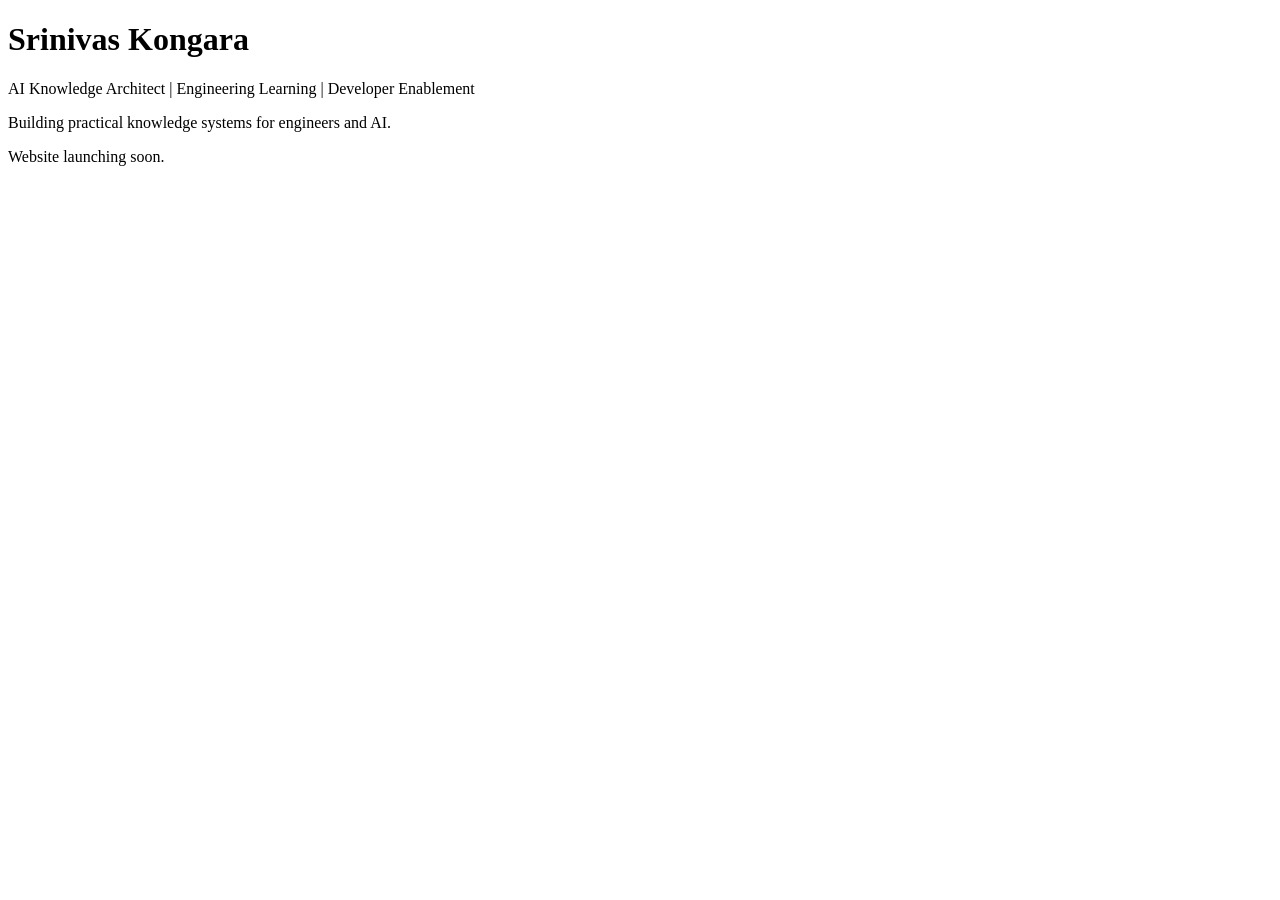
==== index.html @ 6e8b23e7 "Add initial HTML structure for personal website" ====
<!DOCTYPE html>
<html>
<head>
    <title>Srinivas Kongara</title>
    <meta charset="utf-8">
</head>
<body>
    <h1>Srinivas Kongara</h1>

    <p>
        AI Knowledge Architect | Engineering Learning | Developer Enablement
    </p>

    <p>
        Building practical knowledge systems for engineers and AI.
    </p>

    <p>
        Website launching soon.
    </p>
</body>
</html>
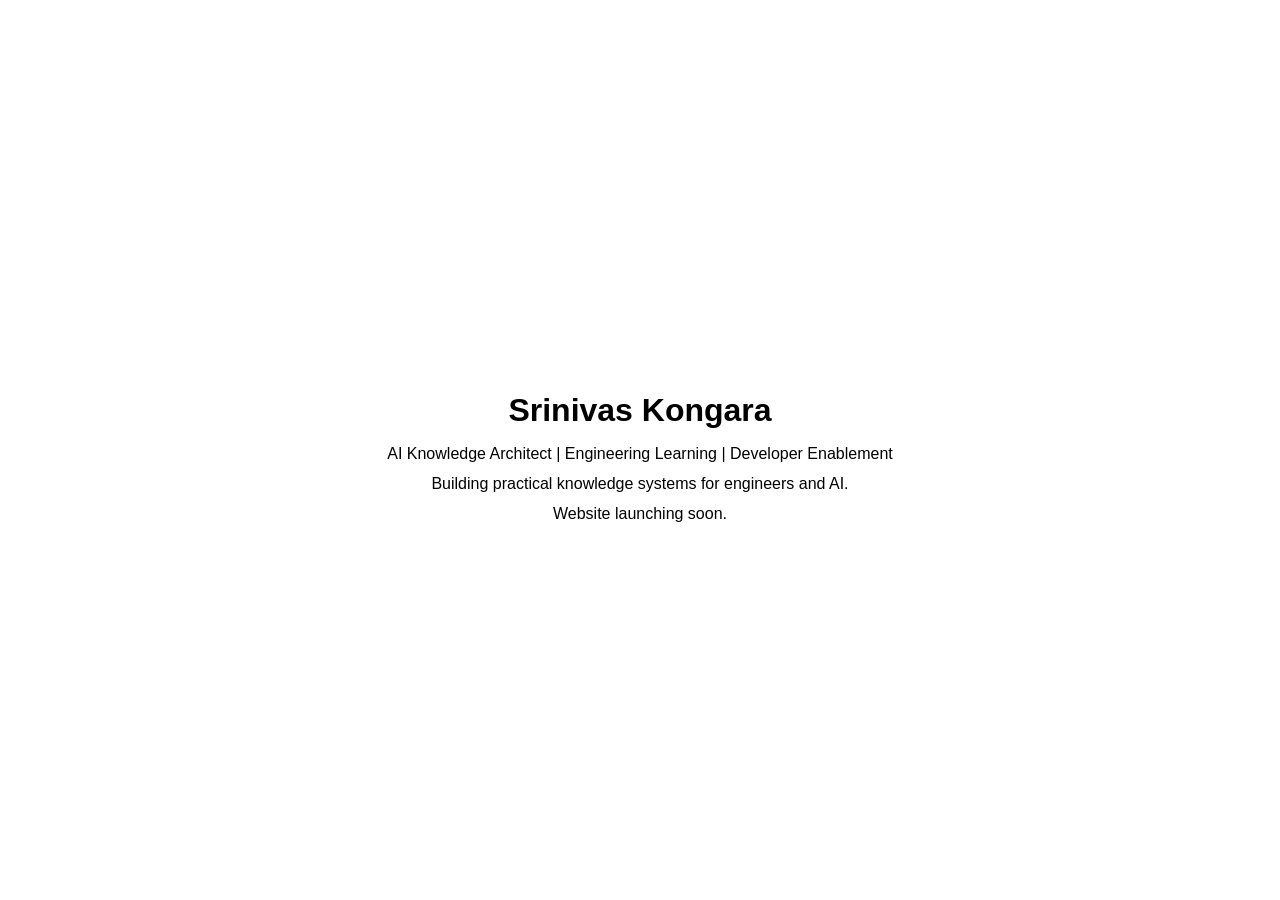
==== commit a4d6b830: "Update index.html" ====
--- a/index.html
+++ b/index.html
@@ -3,6 +3,27 @@
 <head>
     <title>Srinivas Kongara</title>
     <meta charset="utf-8">
+
+    <style>
+        body {
+            margin: 0;
+            height: 100vh;
+            display: flex;
+            flex-direction: column;
+            justify-content: center;
+            align-items: center;
+            text-align: center;
+            font-family: Arial, sans-serif;
+        }
+
+        h1 {
+            margin-bottom: 10px;
+        }
+
+        p {
+            margin: 6px 0;
+        }
+    </style>
 </head>
 <body>
     <h1>Srinivas Kongara</h1>
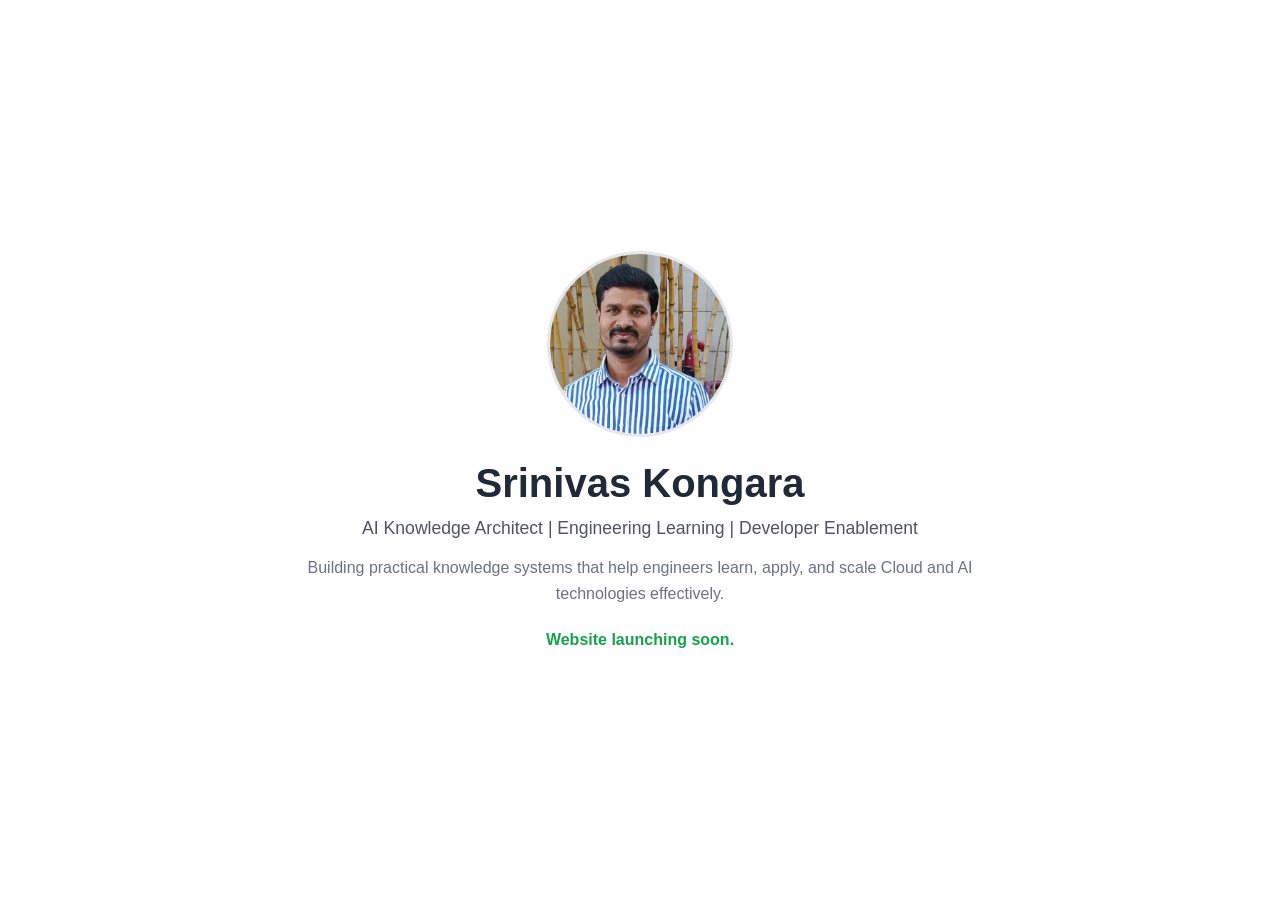
==== commit 070efa55: "Update index.html" ====
--- a/index.html
+++ b/index.html
@@ -13,31 +13,66 @@
             justify-content: center;
             align-items: center;
             text-align: center;
-            font-family: Arial, sans-serif;
+            font-family: -apple-system, BlinkMacSystemFont, "Segoe UI",
+                         Roboto, Helvetica, Arial, sans-serif;
+            background-color: #ffffff;
+            color: #1f2937;
+        }
+
+        img {
+            width: 180px;
+            height: 180px;
+            border-radius: 50%;
+            object-fit: cover;
+            margin-bottom: 24px;
+            border: 3px solid #e5e7eb;
         }
 
         h1 {
-            margin-bottom: 10px;
+            margin: 0;
+            font-size: 2.5rem;
+            font-weight: 600;
         }
 
-        p {
-            margin: 6px 0;
+        .tagline {
+            margin-top: 12px;
+            color: #4b5563;
+            font-size: 1.1rem;
+        }
+
+        .description {
+            margin-top: 16px;
+            color: #6b7280;
+            max-width: 700px;
+            line-height: 1.6;
+        }
+
+        .status {
+            margin-top: 24px;
+            color: #16a34a;
+            font-weight: 600;
+            font-size: 1rem;
         }
     </style>
 </head>
 <body>
+
+    <img src="images/profile2025.jpg" alt="Srinivas Kongara">
+
     <h1>Srinivas Kongara</h1>
 
-    <p>
+    <div class="tagline">
         AI Knowledge Architect | Engineering Learning | Developer Enablement
-    </p>
+    </div>
 
-    <p>
-        Building practical knowledge systems for engineers and AI.
-    </p>
+    <div class="description">
+        Building practical knowledge systems that help engineers learn,
+        apply, and scale Cloud and AI technologies effectively.
+    </div>
 
-    <p>
+    <div class="status">
         Website launching soon.
-    </p>
+    </div>
+
 </body>
 </html>
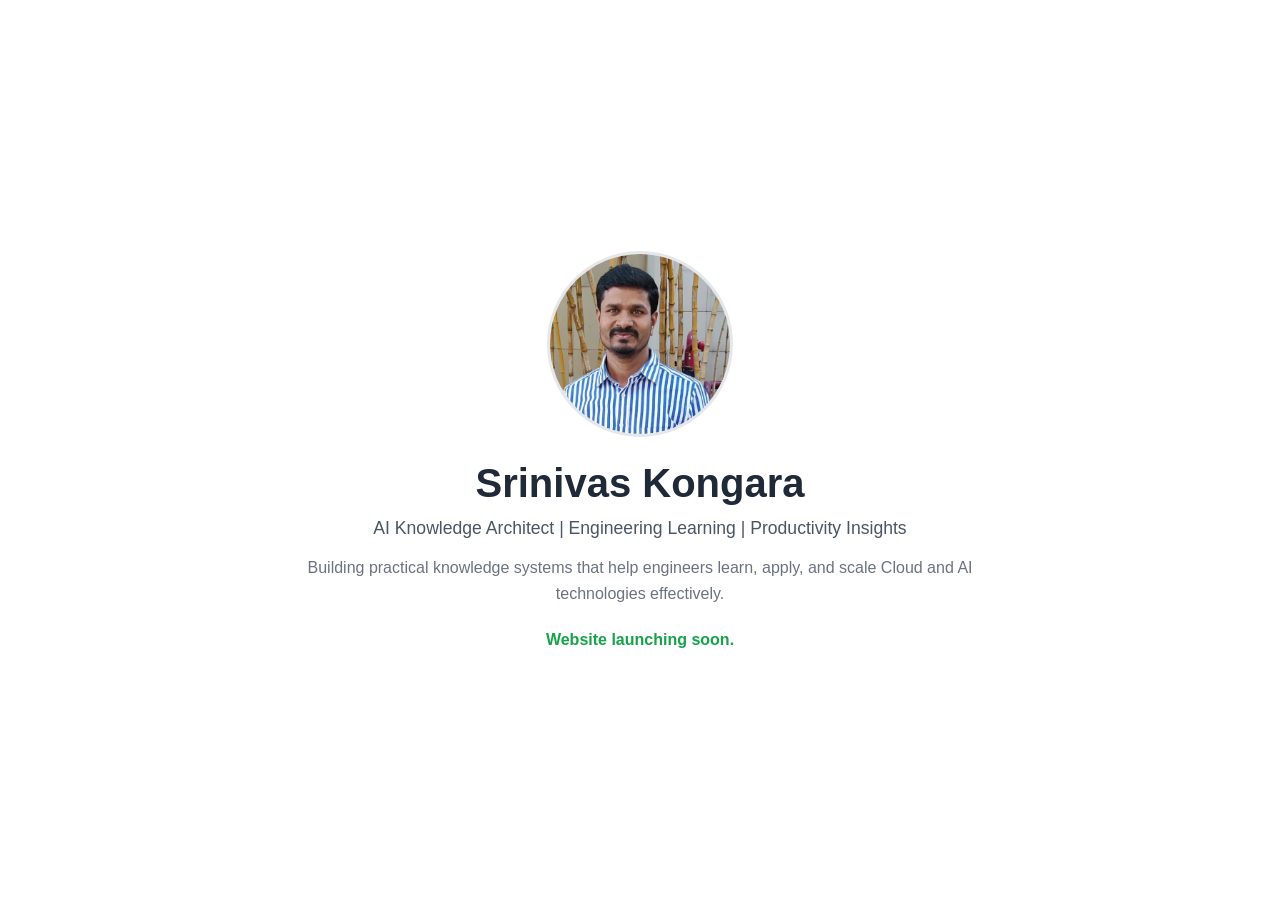
==== commit 985ea4f5: "Update index.html" ====
--- a/index.html
+++ b/index.html
@@ -62,7 +62,7 @@
     <h1>Srinivas Kongara</h1>
 
     <div class="tagline">
-        AI Knowledge Architect | Engineering Learning | Developer Enablement
+        AI Knowledge Architect | Engineering Learning | Productivity Insights
     </div>
 
     <div class="description">
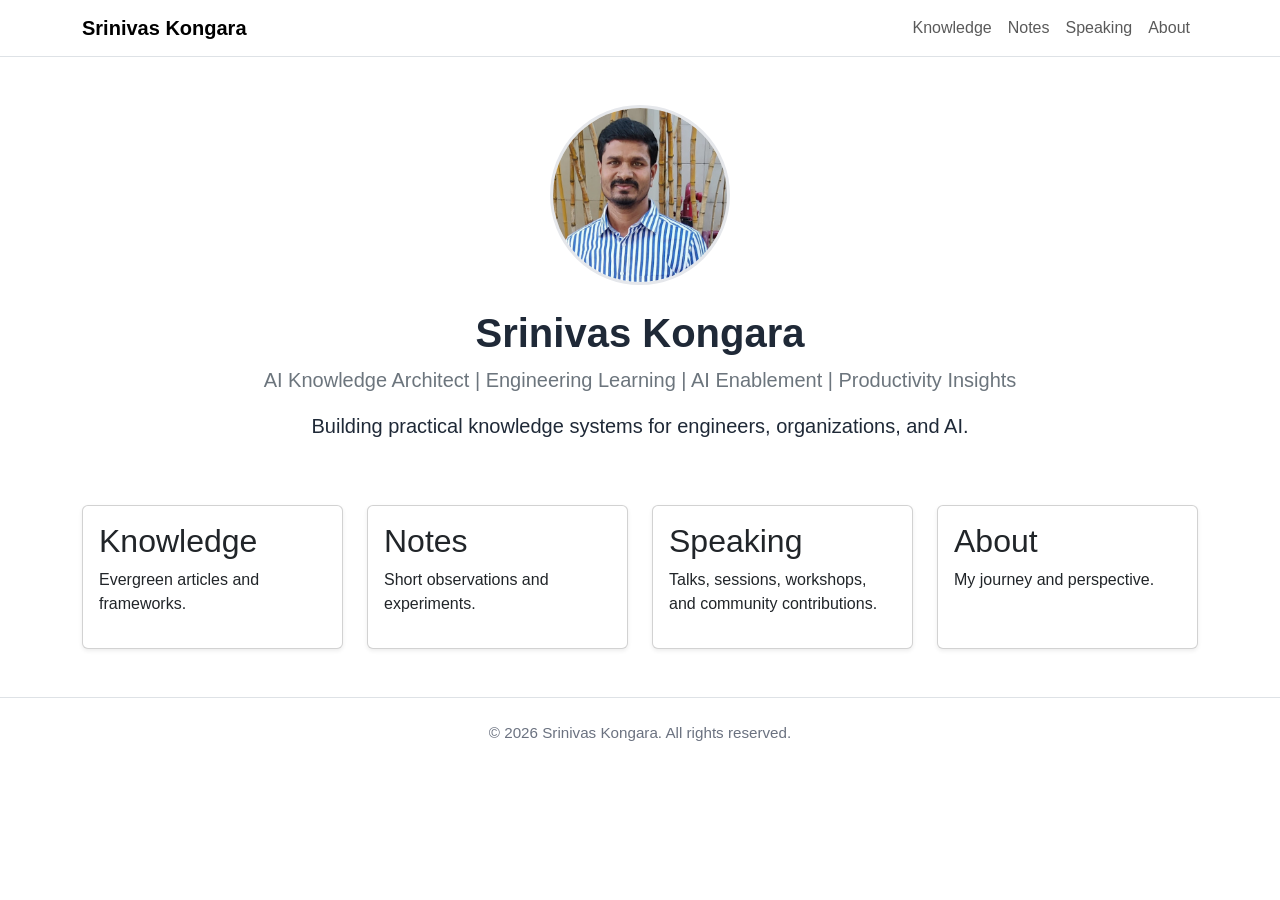
==== commit b0c0b9a5: "Add files via upload" ====
--- a/index.html
+++ b/index.html
@@ -1,78 +1,110 @@
 <!DOCTYPE html>
 <html>
 <head>
-    <title>Srinivas Kongara</title>
-    <meta charset="utf-8">
+<meta charset="utf-8">
+<meta name="viewport" content="width=device-width, initial-scale=1">
+<title>Srinivas Kongara</title>
 
-    <style>
-        body {
-            margin: 0;
-            height: 100vh;
-            display: flex;
-            flex-direction: column;
-            justify-content: center;
-            align-items: center;
-            text-align: center;
-            font-family: -apple-system, BlinkMacSystemFont, "Segoe UI",
-                         Roboto, Helvetica, Arial, sans-serif;
-            background-color: #ffffff;
-            color: #1f2937;
-        }
+<link href="https://cdn.jsdelivr.net/npm/bootstrap@5.3.3/dist/css/bootstrap.min.css" rel="stylesheet">
 
-        img {
-            width: 180px;
-            height: 180px;
-            border-radius: 50%;
-            object-fit: cover;
-            margin-bottom: 24px;
-            border: 3px solid #e5e7eb;
-        }
+<style>
+body{font-family:-apple-system,BlinkMacSystemFont,"Segoe UI",sans-serif;color:#1f2937}
+.hero img{
+    width:180px;height:180px;border-radius:50%;
+    object-fit:cover;border:3px solid #e5e7eb;
+}
+.card-hover{
+    transition:all .25s ease;
+}
+.card-hover:hover{
+    transform:translateY(-8px) scale(1.02);
+    box-shadow:0 16px 40px rgba(0,120,212,.18)!important;
+}
+.footer{
+    color:#6b7280;
+    font-size:.95rem;
+}
+</style>
+</head>
 
-        h1 {
-            margin: 0;
-            font-size: 2.5rem;
-            font-weight: 600;
-        }
-
-        .tagline {
-            margin-top: 12px;
-            color: #4b5563;
-            font-size: 1.1rem;
-        }
-
-        .description {
-            margin-top: 16px;
-            color: #6b7280;
-            max-width: 700px;
-            line-height: 1.6;
-        }
-
-        .status {
-            margin-top: 24px;
-            color: #16a34a;
-            font-weight: 600;
-            font-size: 1rem;
-        }
-    </style>
-</head>
 <body>
 
-    <img src="images/profile2025.jpg" alt="Srinivas Kongara">
+<nav class="navbar navbar-expand-lg bg-white border-bottom">
+<div class="container">
+<a class="navbar-brand fw-semibold" href="#">Srinivas Kongara</a>
 
-    <h1>Srinivas Kongara</h1>
+<div class="navbar-nav ms-auto">
+    <a class="nav-link" href="knowledge/">Knowledge</a>
+    <a class="nav-link" href="notes/">Notes</a>
+    <a class="nav-link" href="speaking/">Speaking</a>
+    <a class="nav-link" href="about/">About</a>
+</div>
+</div>
+</nav>
 
-    <div class="tagline">
-        AI Knowledge Architect | Engineering Learning | Productivity Insights
-    </div>
+<section class="hero container text-center py-5">
 
-    <div class="description">
-        Building practical knowledge systems that help engineers learn,
-        apply, and scale Cloud and AI technologies effectively.
-    </div>
+<img src="images/profile2025.jpg" alt="Srinivas Kongara">
 
-    <div class="status">
-        Website launching soon.
-    </div>
+<h1 class="fw-semibold mt-4">
+    Srinivas Kongara
+</h1>
+
+<p class="lead text-secondary">
+    AI Knowledge Architect | Engineering Learning | AI Enablement | Productivity Insights
+</p>
+
+<p class="fs-5">
+    Building practical knowledge systems for engineers, organizations, and AI.
+</p>
+
+</section>
+
+<div class="container pb-5">
+<div class="row g-4">
+
+<div class="col-md-3">
+<div class="card h-100 shadow-sm card-hover">
+<div class="card-body">
+<h2>Knowledge</h2>
+<p>Evergreen articles and frameworks.</p>
+</div>
+</div>
+</div>
+
+<div class="col-md-3">
+<div class="card h-100 shadow-sm card-hover">
+<div class="card-body">
+<h2>Notes</h2>
+<p>Short observations and experiments.</p>
+</div>
+</div>
+</div>
+
+<div class="col-md-3">
+<div class="card h-100 shadow-sm card-hover">
+<div class="card-body">
+<h2>Speaking</h2>
+<p>Talks, sessions, workshops, and community contributions.</p>
+</div>
+</div>
+</div>
+
+<div class="col-md-3">
+<div class="card h-100 shadow-sm card-hover">
+<div class="card-body">
+<h2>About</h2>
+<p>My journey and perspective.</p>
+</div>
+</div>
+</div>
+
+</div>
+</div>
+
+<footer class="footer text-center py-4 border-top">
+© 2026 Srinivas Kongara. All rights reserved.
+</footer>
 
 </body>
 </html>
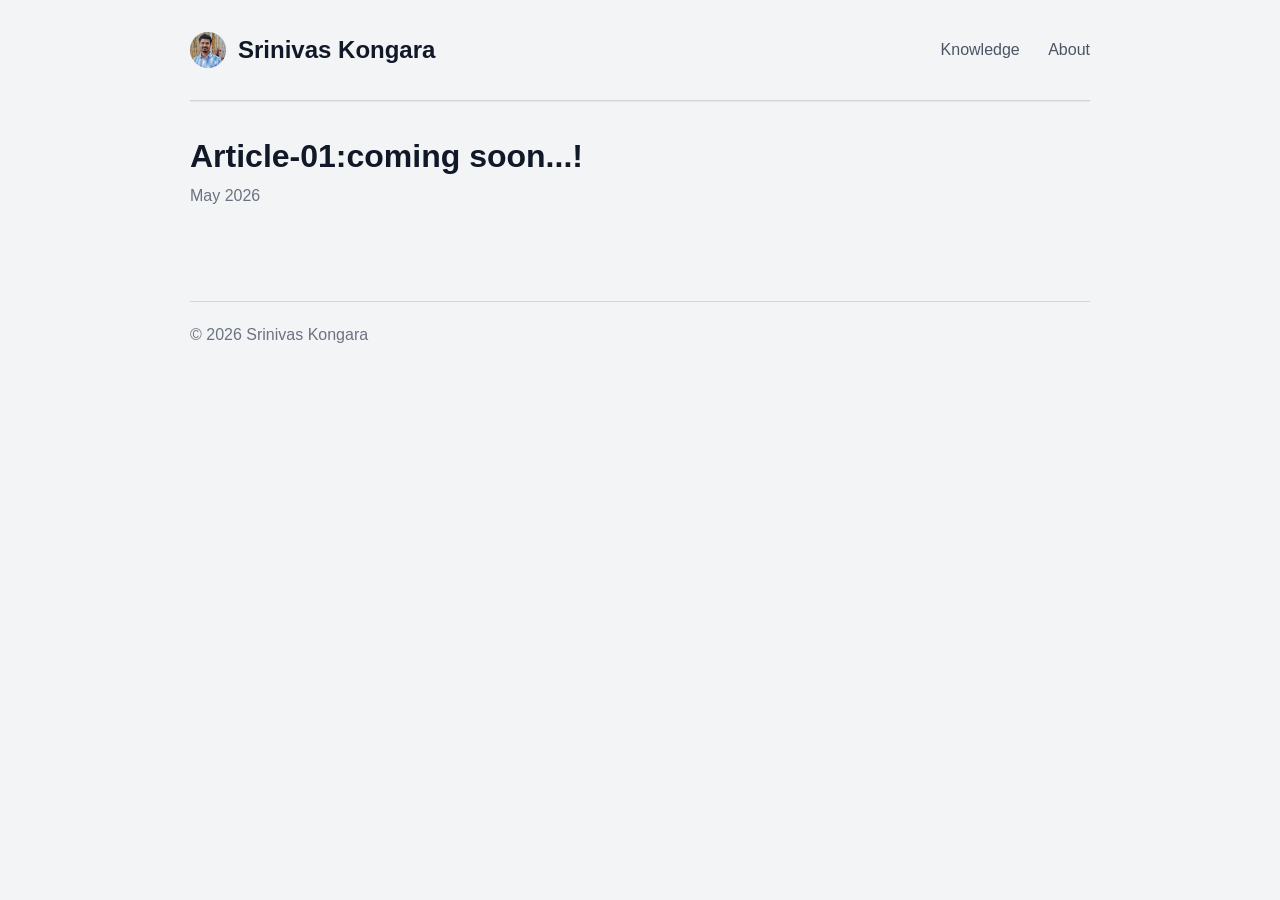
==== commit 745e883d: "Add files via upload" ====
--- a/index.html
+++ b/index.html
@@ -3,108 +3,83 @@
 <head>
 <meta charset="utf-8">
 <meta name="viewport" content="width=device-width, initial-scale=1">
-<title>Srinivas Kongara</title>
-
-<link href="https://cdn.jsdelivr.net/npm/bootstrap@5.3.3/dist/css/bootstrap.min.css" rel="stylesheet">
-
+<title>Knowledge</title>
 <style>
-body{font-family:-apple-system,BlinkMacSystemFont,"Segoe UI",sans-serif;color:#1f2937}
-.hero img{
-    width:180px;height:180px;border-radius:50%;
-    object-fit:cover;border:3px solid #e5e7eb;
+body{
+    background:#f3f4f6;
+    color:#111827;
+    font-family:-apple-system,BlinkMacSystemFont,"Segoe UI",sans-serif;
+    max-width:900px;
+    margin:0 auto;
+    padding:0 24px;
 }
-.card-hover{
-    transition:all .25s ease;
+header{
+    display:flex;
+    justify-content:space-between;
+    align-items:center;
+    padding:32px 0;
+    border-bottom:1px solid #d1d5db;
 }
-.card-hover:hover{
-    transform:translateY(-8px) scale(1.02);
-    box-shadow:0 16px 40px rgba(0,120,212,.18)!important;
+.brand{
+    display:flex;
+    align-items:center;
+    gap:12px;
+    font-size:1.5rem;
+    font-weight:600;
 }
-.footer{
+.avatar{
+    width:36px;
+    height:36px;
+    border-radius:50%;
+    object-fit:cover;
+}
+nav a{
+    color:#4b5563;
+    text-decoration:none;
+    margin-left:24px;
+}
+nav a:hover{color:#111827;}
+.article{
+    padding:36px 0;
+    border-top:1px solid #e5e7eb;
+}
+.article a{
+    color:#111827;
+    text-decoration:none;
+    font-size:2rem;
+    font-weight:700;
+}
+.article a:hover{color:#2563eb;}
+.date{color:#6b7280;margin-top:12px;}
+footer{
+    border-top:1px solid #d1d5db;
+    margin-top:60px;
+    padding:24px 0;
     color:#6b7280;
-    font-size:.95rem;
 }
 </style>
 </head>
+<body>
+<header>
+<div class="brand">
+<img class="avatar" src="images/profile2025.jpg" alt="Srinivas Kongara">
+<span>Srinivas Kongara</span>
+</div>
+<nav>
+<a href="index.html">Knowledge</a>
+<a href="about.html">About</a>
+</nav>
+</header>
 
-<body>
 
-<nav class="navbar navbar-expand-lg bg-white border-bottom">
-<div class="container">
-<a class="navbar-brand fw-semibold" href="#">Srinivas Kongara</a>
-
-<div class="navbar-nav ms-auto">
-    <a class="nav-link" href="knowledge/">Knowledge</a>
-    <a class="nav-link" href="notes/">Notes</a>
-    <a class="nav-link" href="speaking/">Speaking</a>
-    <a class="nav-link" href="about/">About</a>
-</div>
-</div>
-</nav>
-
-<section class="hero container text-center py-5">
-
-<img src="images/profile2025.jpg" alt="Srinivas Kongara">
-
-<h1 class="fw-semibold mt-4">
-    Srinivas Kongara
-</h1>
-
-<p class="lead text-secondary">
-    AI Knowledge Architect | Engineering Learning | AI Enablement | Productivity Insights
-</p>
-
-<p class="fs-5">
-    Building practical knowledge systems for engineers, organizations, and AI.
-</p>
-
-</section>
-
-<div class="container pb-5">
-<div class="row g-4">
-
-<div class="col-md-3">
-<div class="card h-100 shadow-sm card-hover">
-<div class="card-body">
-<h2>Knowledge</h2>
-<p>Evergreen articles and frameworks.</p>
-</div>
-</div>
+<div class="article">
+<a href="#">Article-01:coming soon...!</a>
+<div class="date">May 2026</div>
 </div>
 
-<div class="col-md-3">
-<div class="card h-100 shadow-sm card-hover">
-<div class="card-body">
-<h2>Notes</h2>
-<p>Short observations and experiments.</p>
-</div>
-</div>
-</div>
 
-<div class="col-md-3">
-<div class="card h-100 shadow-sm card-hover">
-<div class="card-body">
-<h2>Speaking</h2>
-<p>Talks, sessions, workshops, and community contributions.</p>
-</div>
-</div>
-</div>
 
-<div class="col-md-3">
-<div class="card h-100 shadow-sm card-hover">
-<div class="card-body">
-<h2>About</h2>
-<p>My journey and perspective.</p>
-</div>
-</div>
-</div>
 
-</div>
-</div>
-
-<footer class="footer text-center py-4 border-top">
-© 2026 Srinivas Kongara. All rights reserved.
-</footer>
-
+<footer>© 2026 Srinivas Kongara</footer>
 </body>
-</html>
+</html>
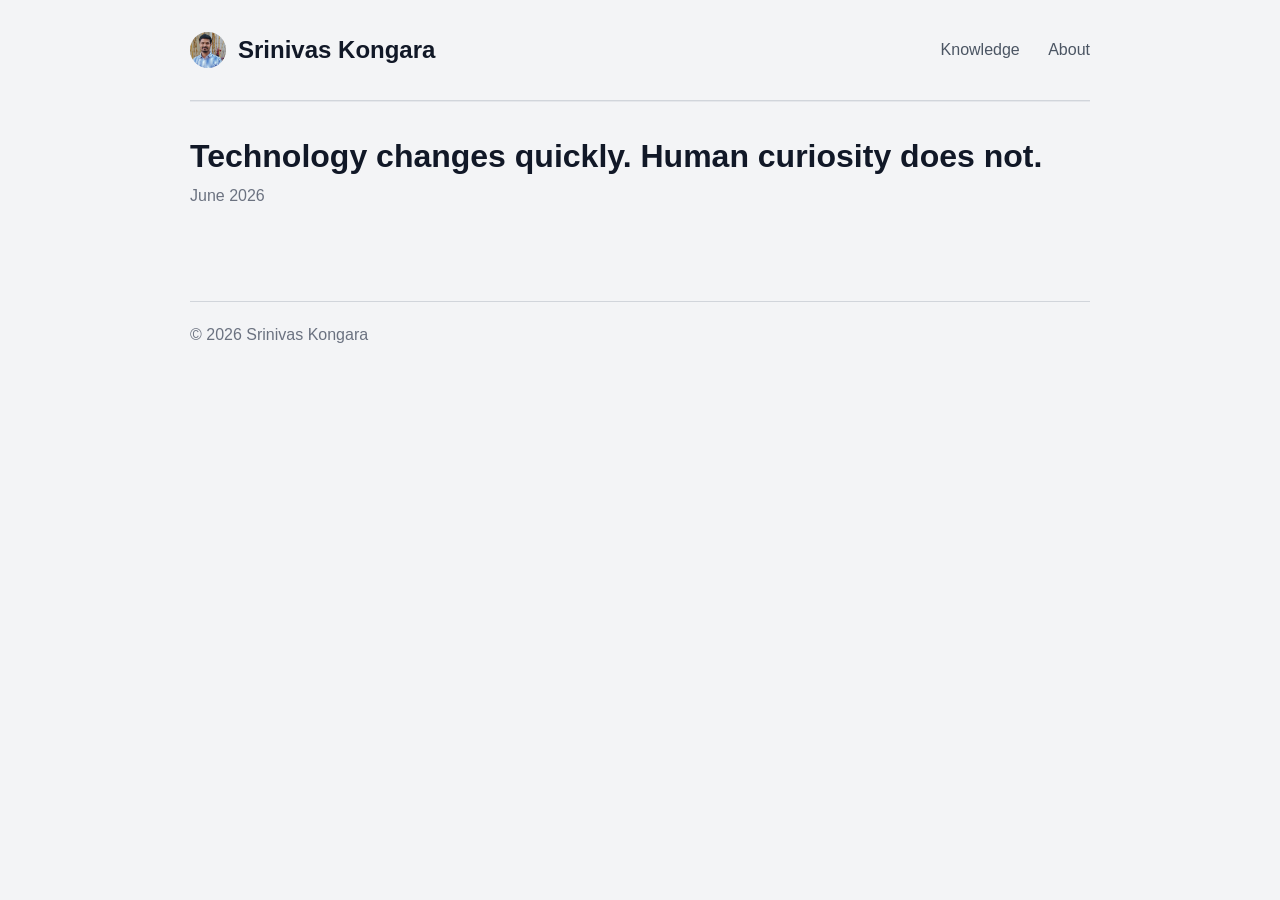
==== commit 1b7f87e5: "Update index.html" ====
--- a/index.html
+++ b/index.html
@@ -73,8 +73,10 @@
 
 
 <div class="article">
-<a href="#">Article-01:coming soon...!</a>
-<div class="date">May 2026</div>
+    <a href="articles/jun-2026/technology-changes-quickly.html">
+        Technology changes quickly. Human curiosity does not.
+    </a>
+    <div class="date">June 2026</div>
 </div>
 
 
@@ -82,4 +84,4 @@
 
 <footer>© 2026 Srinivas Kongara</footer>
 </body>
-</html>+</html>
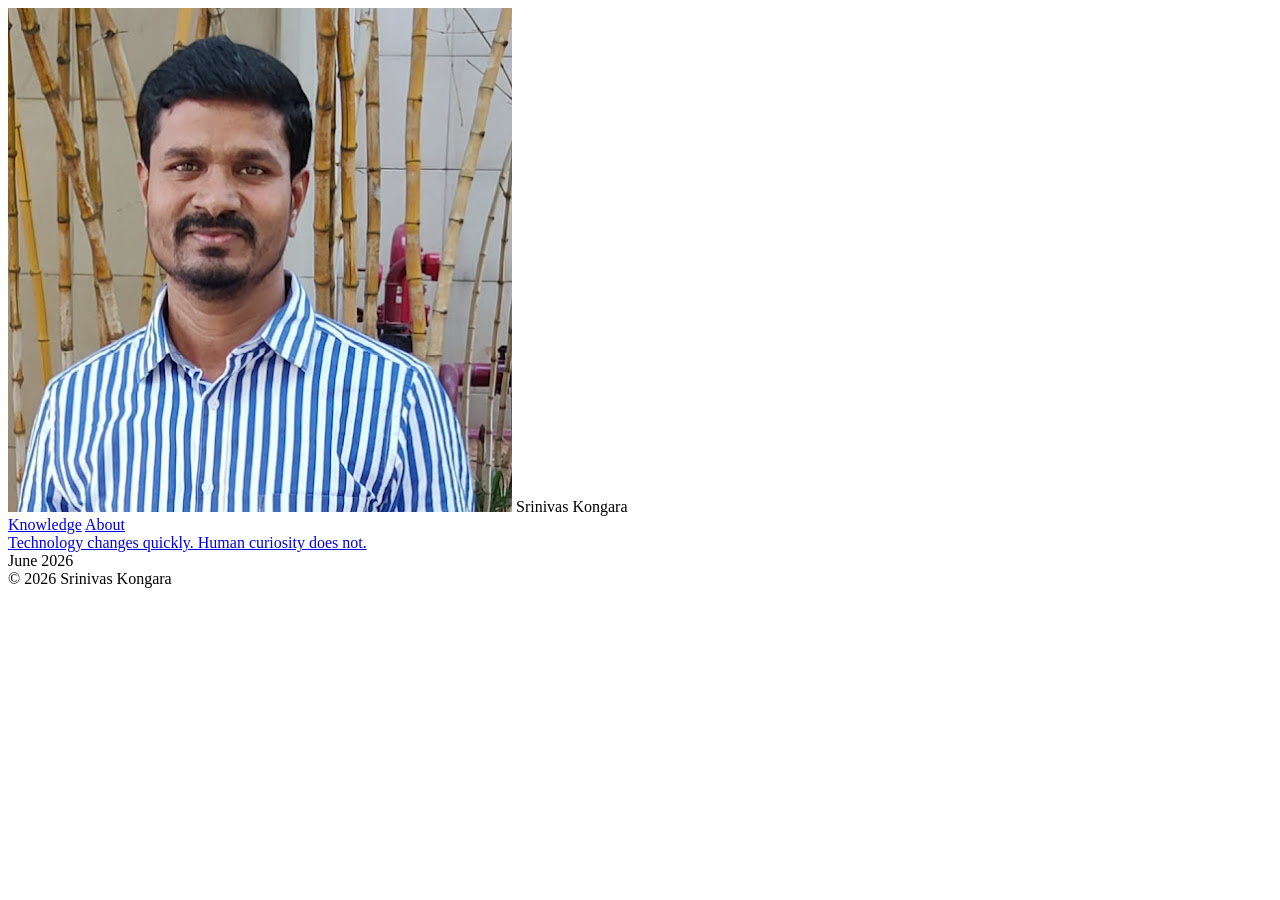
==== commit b34c9181: "Update index.html" ====
--- a/index.html
+++ b/index.html
@@ -4,60 +4,7 @@
 <meta charset="utf-8">
 <meta name="viewport" content="width=device-width, initial-scale=1">
 <title>Knowledge</title>
-<style>
-body{
-    background:#f3f4f6;
-    color:#111827;
-    font-family:-apple-system,BlinkMacSystemFont,"Segoe UI",sans-serif;
-    max-width:900px;
-    margin:0 auto;
-    padding:0 24px;
-}
-header{
-    display:flex;
-    justify-content:space-between;
-    align-items:center;
-    padding:32px 0;
-    border-bottom:1px solid #d1d5db;
-}
-.brand{
-    display:flex;
-    align-items:center;
-    gap:12px;
-    font-size:1.5rem;
-    font-weight:600;
-}
-.avatar{
-    width:36px;
-    height:36px;
-    border-radius:50%;
-    object-fit:cover;
-}
-nav a{
-    color:#4b5563;
-    text-decoration:none;
-    margin-left:24px;
-}
-nav a:hover{color:#111827;}
-.article{
-    padding:36px 0;
-    border-top:1px solid #e5e7eb;
-}
-.article a{
-    color:#111827;
-    text-decoration:none;
-    font-size:2rem;
-    font-weight:700;
-}
-.article a:hover{color:#2563eb;}
-.date{color:#6b7280;margin-top:12px;}
-footer{
-    border-top:1px solid #d1d5db;
-    margin-top:60px;
-    padding:24px 0;
-    color:#6b7280;
-}
-</style>
+<link rel="stylesheet" href="styles/style.css">
 </head>
 <body>
 <header>
